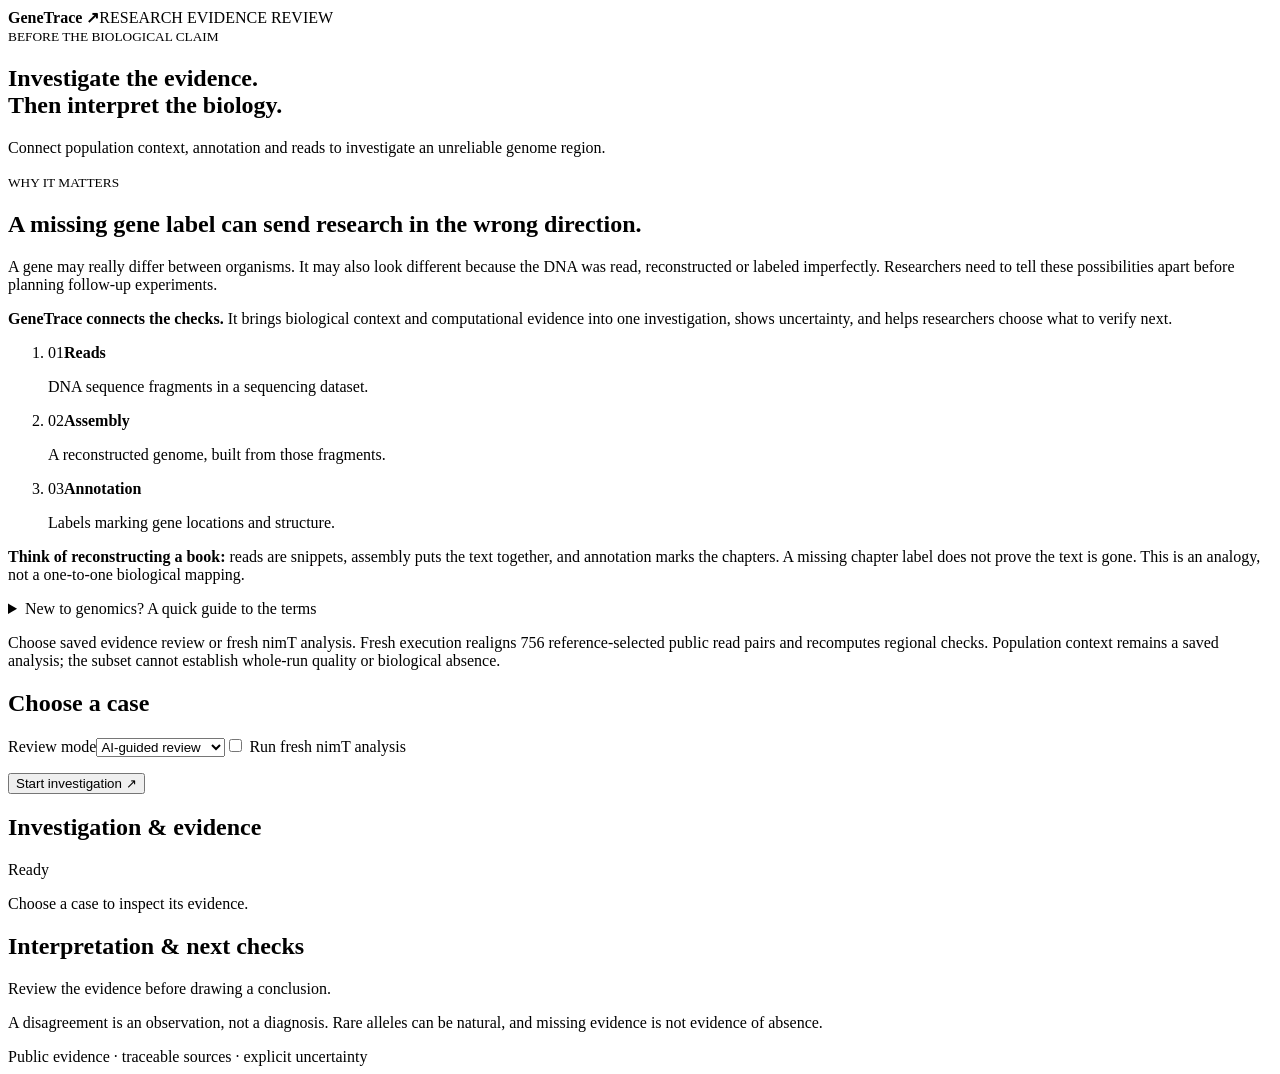
==== demo/web/index.html @ 7366da36 "Build evidence-linked Meta agent with fresh genomic checks and demo" ====
<!doctype html>
<html lang="en"><head><meta charset="utf-8"><meta name="viewport" content="width=device-width,initial-scale=1"><title>GeneTrace · Evidence review</title><link rel="stylesheet" href="/style.css"></head>
<body><main>
<header><b>GeneTrace ↗</b><span>RESEARCH EVIDENCE REVIEW</span></header>
<section class="hero"><small>BEFORE THE BIOLOGICAL CLAIM</small><h1>Investigate the evidence.<br>Then interpret the biology.</h1><p>Connect population context, annotation and reads to investigate an unreliable genome region.</p></section>
<section class="why-section" aria-labelledby="why-title">
<div class="why-copy"><small>WHY IT MATTERS</small><h2 id="why-title">A missing gene label can send research in the wrong direction.</h2><p>A gene may really differ between organisms. It may also look different because the DNA was read, reconstructed or labeled imperfectly. Researchers need to tell these possibilities apart before planning follow-up experiments.</p><p><strong>GeneTrace connects the checks.</strong> It brings biological context and computational evidence into one investigation, shows uncertainty, and helps researchers choose what to verify next.</p></div>
<ol class="genome-steps" aria-label="From sequencing data to a gene map"><li><span>01</span><strong>Reads</strong><p>DNA sequence fragments in a sequencing dataset.</p></li><li><span>02</span><strong>Assembly</strong><p>A reconstructed genome, built from those fragments.</p></li><li><span>03</span><strong>Annotation</strong><p>Labels marking gene locations and structure.</p></li></ol>
<p class="plain-example"><b>Think of reconstructing a book:</b> reads are snippets, assembly puts the text together, and annotation marks the chapters. A missing chapter label does not prove the text is gone. This is an analogy, not a one-to-one biological mapping.</p>
<details class="glossary"><summary>New to genomics? A quick guide to the terms</summary><dl>
<div><dt>Genome · gene · protein</dt><dd>A genome is an organism's DNA. A gene is a DNA region that contributes to a functional RNA or protein product. Proteins perform many cellular tasks; not every gene makes a protein.</dd></div>
<div><dt>Strain · reference · 1:N comparison</dt><dd>A strain is a distinct lineage within a microbial species. A reference is a comparison starting point, not an automatic truth. A 1:N comparison checks one genome against many related genomes.</dd></div>
<div><dt>Allele · natural variation</dt><dd>An allele is an alternative DNA sequence at a location. A rare or minority allele can be real biology; it is not automatically an error.</dd></div>
<div><dt>Contig</dt><dd>A continuous stretch of reconstructed DNA. An assembly may contain many contigs instead of complete chromosomes.</dd></div>
<div><dt>CDS · structural annotation</dt><dd>A CDS is an annotated protein-coding region. Structural annotation describes gene locations and organization; it does not by itself prove a functional protein.</dd></div>
<div><dt>Depth · mismatch</dt><dd>Depth counts how many aligned reads cover a position. A mismatch is a base difference between a read and the assembly. Higher depth or a mismatch alone does not establish accuracy or cause.</dd></div>
<div><dt>Indel · frameshift</dt><dd>An indel is an insertion or deletion relative to another sequence. In a coding region, an indel whose length is not a multiple of three can shift how bases are grouped for translation. Indels may be natural variation or data problems.</dd></div>
<div><dt>Sequence identity · query coverage</dt><dd>Identity measures matching positions within an alignment. Query coverage describes how much of the searched sequence is covered by that alignment. A highly similar short match may not represent a full gene.</dd></div>
<div><dt>Synteny · flanking genes</dt><dd>Synteny describes conserved gene order or location. Genes on either side help check whether two matches belong to corresponding genomic neighborhoods.</dd></div>
<div><dt>Homolog group · orthogroup · protein domain</dt><dd>Homologs are related by common ancestry. An orthogroup traces genes to one ancestral gene in the last common ancestor of the compared species. A protein domain is a recognizable region within a protein. Similarity clusters or shared domains alone do not establish orthology or identical function.</dd></div>
<div><dt>Provenance · contamination · FCS</dt><dd>Provenance is where data came from and how it was processed. Contamination is sequence from an unintended source. NCBI FCS is an external contamination screen used here for comparison; its labels do not establish every kind of sequencing or assembly error.</dd></div>
</dl><p class="glossary-source">Further reading: <a href="https://www.genome.gov/genetics-glossary" target="_blank" rel="noopener noreferrer">NHGRI glossary</a> · <a href="https://support.nlm.nih.gov/knowledgebase/article/KA-03574/en-us" target="_blank" rel="noopener noreferrer">NCBI annotation guide</a></p></details>
</section>
<p class="data-note">Choose saved evidence review or fresh nimT analysis. Fresh execution realigns 756 reference-selected public read pairs and recomputes regional checks. Population context remains a saved analysis; the subset cannot establish whole-run quality or biological absence.</p>
<div class="layout">
<section class="panel"><h2>Choose a case</h2><div id="cases"></div><label for="mode">Review mode</label><select id="mode"><option value="meta">AI-guided review</option><option value="baseline">Evidence explorer</option></select><label class="execution-toggle"><input type="checkbox" id="execute"> Run fresh nimT analysis</label><p class="muted" id="execution-note"></p><button id="run">Start investigation ↗</button><p id="error" role="alert"></p></section>
<section class="panel"><div class="result-head"><h2>Investigation &amp; evidence</h2><span id="state" class="badge">Ready</span></div><p id="scope" class="muted">Choose a case to inspect its evidence.</p><details id="run-details" hidden><summary>Run details</summary><div id="run-metadata" class="muted"></div></details><div id="trace" aria-live="polite"></div><section id="judgment" hidden aria-live="polite"></section><div id="evidence"></div><h2>Interpretation &amp; next checks</h2><div id="interpretation">Review the evidence before drawing a conclusion.</div><p class="notice">A disagreement is an observation, not a diagnosis. Rare alleles can be natural, and missing evidence is not evidence of absence.</p><button id="download" hidden>Export evidence JSON ↓</button></section>
</div><footer>Public evidence · traceable sources · explicit uncertainty</footer>
</main><script src="/demo.js"></script></body></html>
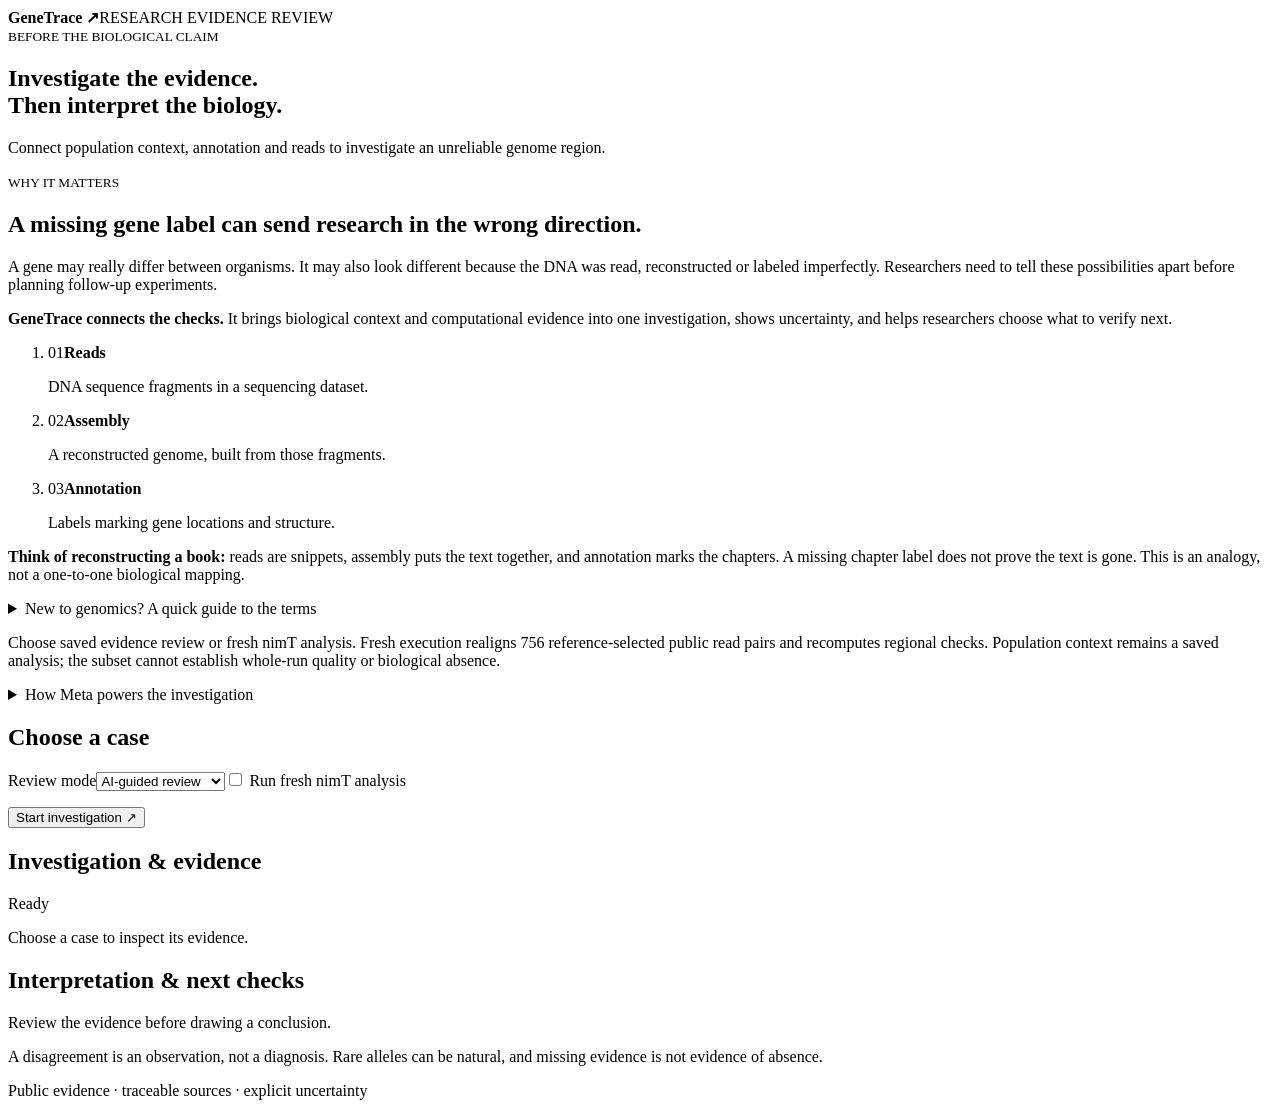
==== commit 032d5992: "Explain Meta planning, tool execution and evidence feedback in demo and video" ====
--- a/demo/web/index.html
+++ b/demo/web/index.html
@@ -22,6 +22,7 @@
 </dl><p class="glossary-source">Further reading: <a href="https://www.genome.gov/genetics-glossary" target="_blank" rel="noopener noreferrer">NHGRI glossary</a> · <a href="https://support.nlm.nih.gov/knowledgebase/article/KA-03574/en-us" target="_blank" rel="noopener noreferrer">NCBI annotation guide</a></p></details>
 </section>
 <p class="data-note">Choose saved evidence review or fresh nimT analysis. Fresh execution realigns 756 reference-selected public read pairs and recomputes regional checks. Population context remains a saved analysis; the subset cannot establish whole-run quality or biological absence.</p>
+<details class="meta-explainer"><summary>How Meta powers the investigation</summary><p><strong>Meta Model API · muse-spark-1.3</strong> is the reasoning planner inside our custom GeneTrace agent.</p><ol><li><strong>Read the state:</strong> the model receives the research question, current evidence and currently allowed checks.</li><li><strong>Select a check:</strong> it returns a structured tool choice, selection reason and hypotheses with evidence IDs.</li><li><strong>Execute and reassess:</strong> GeneTrace validates that choice, runs the fixed analysis code and sends the new evidence back to the model.</li><li><strong>Explain the result:</strong> the model synthesizes provisional interpretations and limitations with evidence citations.</li></ol><p>The verified nimT execution used <strong>four planning responses and one final synthesis</strong> to execute four fresh checks. Commands and tool inputs are fixed by code. Required-check rules and the structured judgment are deterministic; this is a bounded agent, not unrestricted model autonomy.</p></details>
 <div class="layout">
 <section class="panel"><h2>Choose a case</h2><div id="cases"></div><label for="mode">Review mode</label><select id="mode"><option value="meta">AI-guided review</option><option value="baseline">Evidence explorer</option></select><label class="execution-toggle"><input type="checkbox" id="execute"> Run fresh nimT analysis</label><p class="muted" id="execution-note"></p><button id="run">Start investigation ↗</button><p id="error" role="alert"></p></section>
 <section class="panel"><div class="result-head"><h2>Investigation &amp; evidence</h2><span id="state" class="badge">Ready</span></div><p id="scope" class="muted">Choose a case to inspect its evidence.</p><details id="run-details" hidden><summary>Run details</summary><div id="run-metadata" class="muted"></div></details><div id="trace" aria-live="polite"></div><section id="judgment" hidden aria-live="polite"></section><div id="evidence"></div><h2>Interpretation &amp; next checks</h2><div id="interpretation">Review the evidence before drawing a conclusion.</div><p class="notice">A disagreement is an observation, not a diagnosis. Rare alleles can be natural, and missing evidence is not evidence of absence.</p><button id="download" hidden>Export evidence JSON ↓</button></section>
